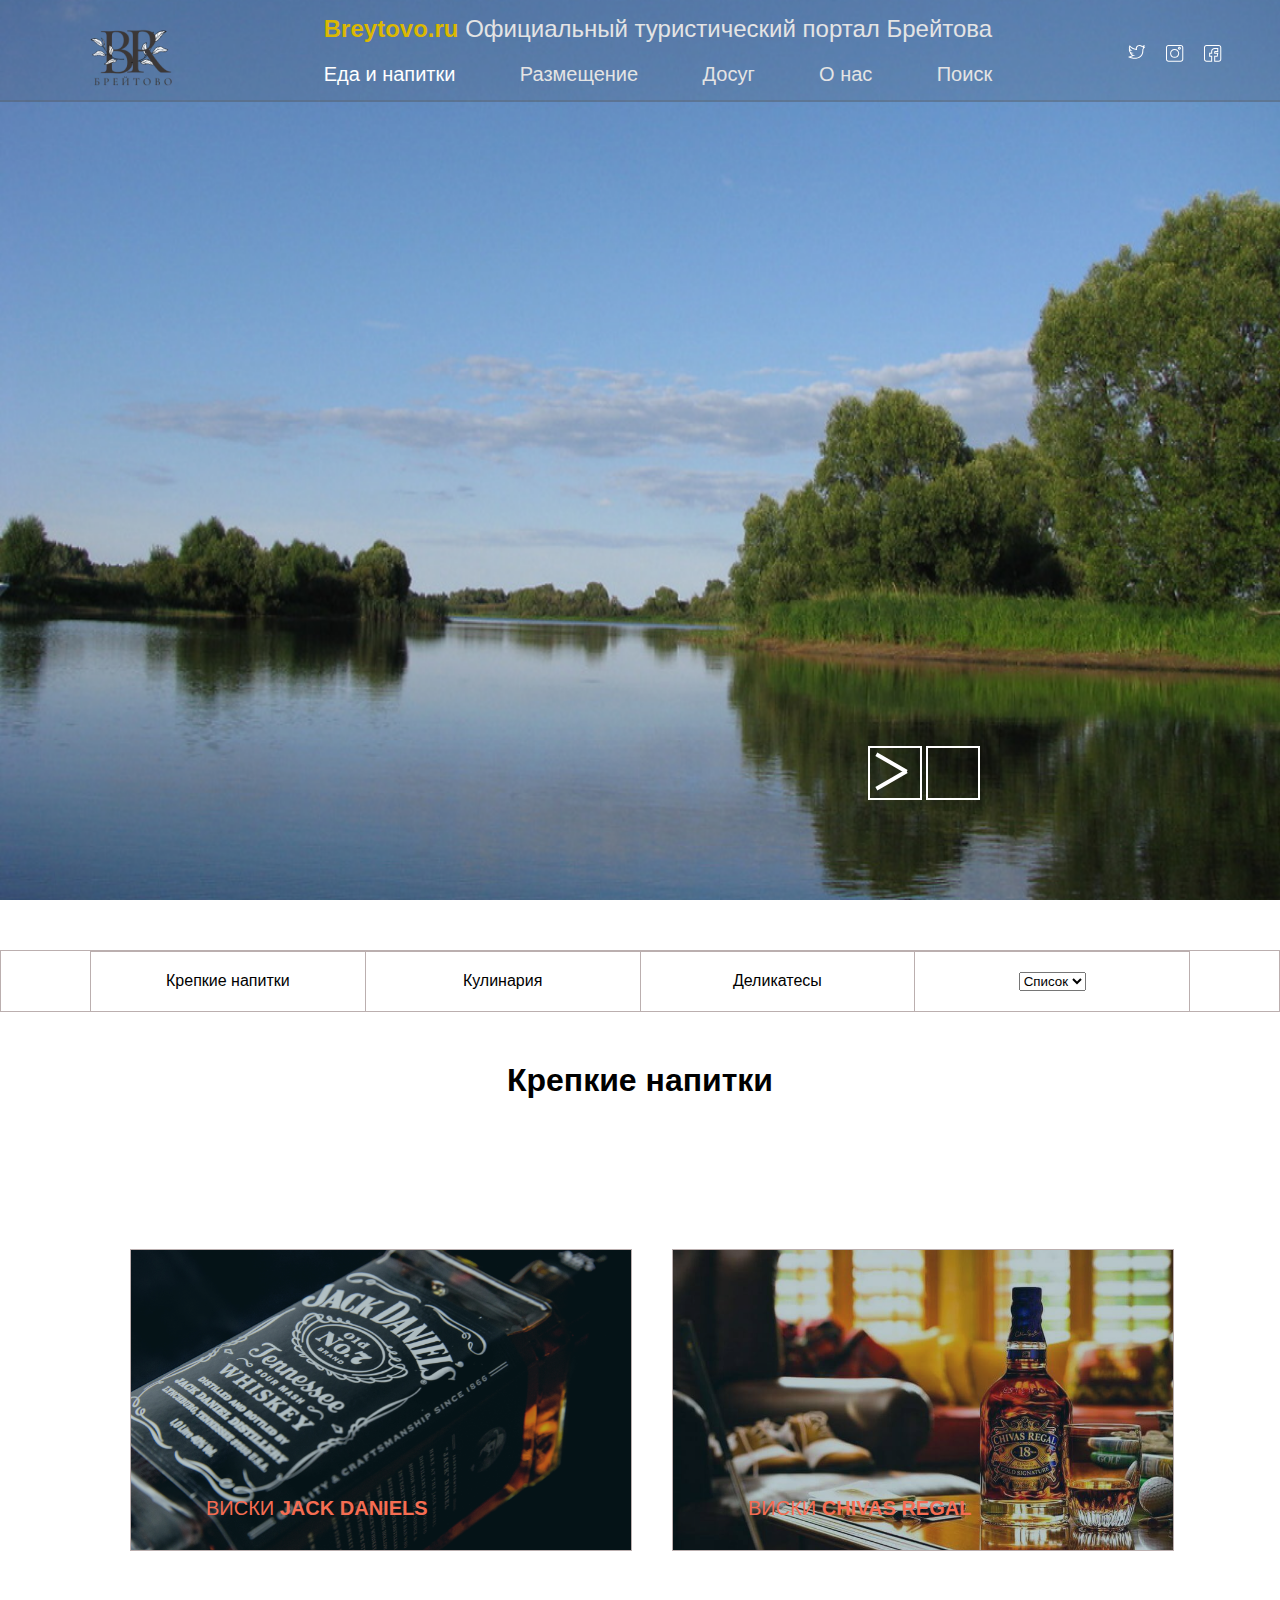
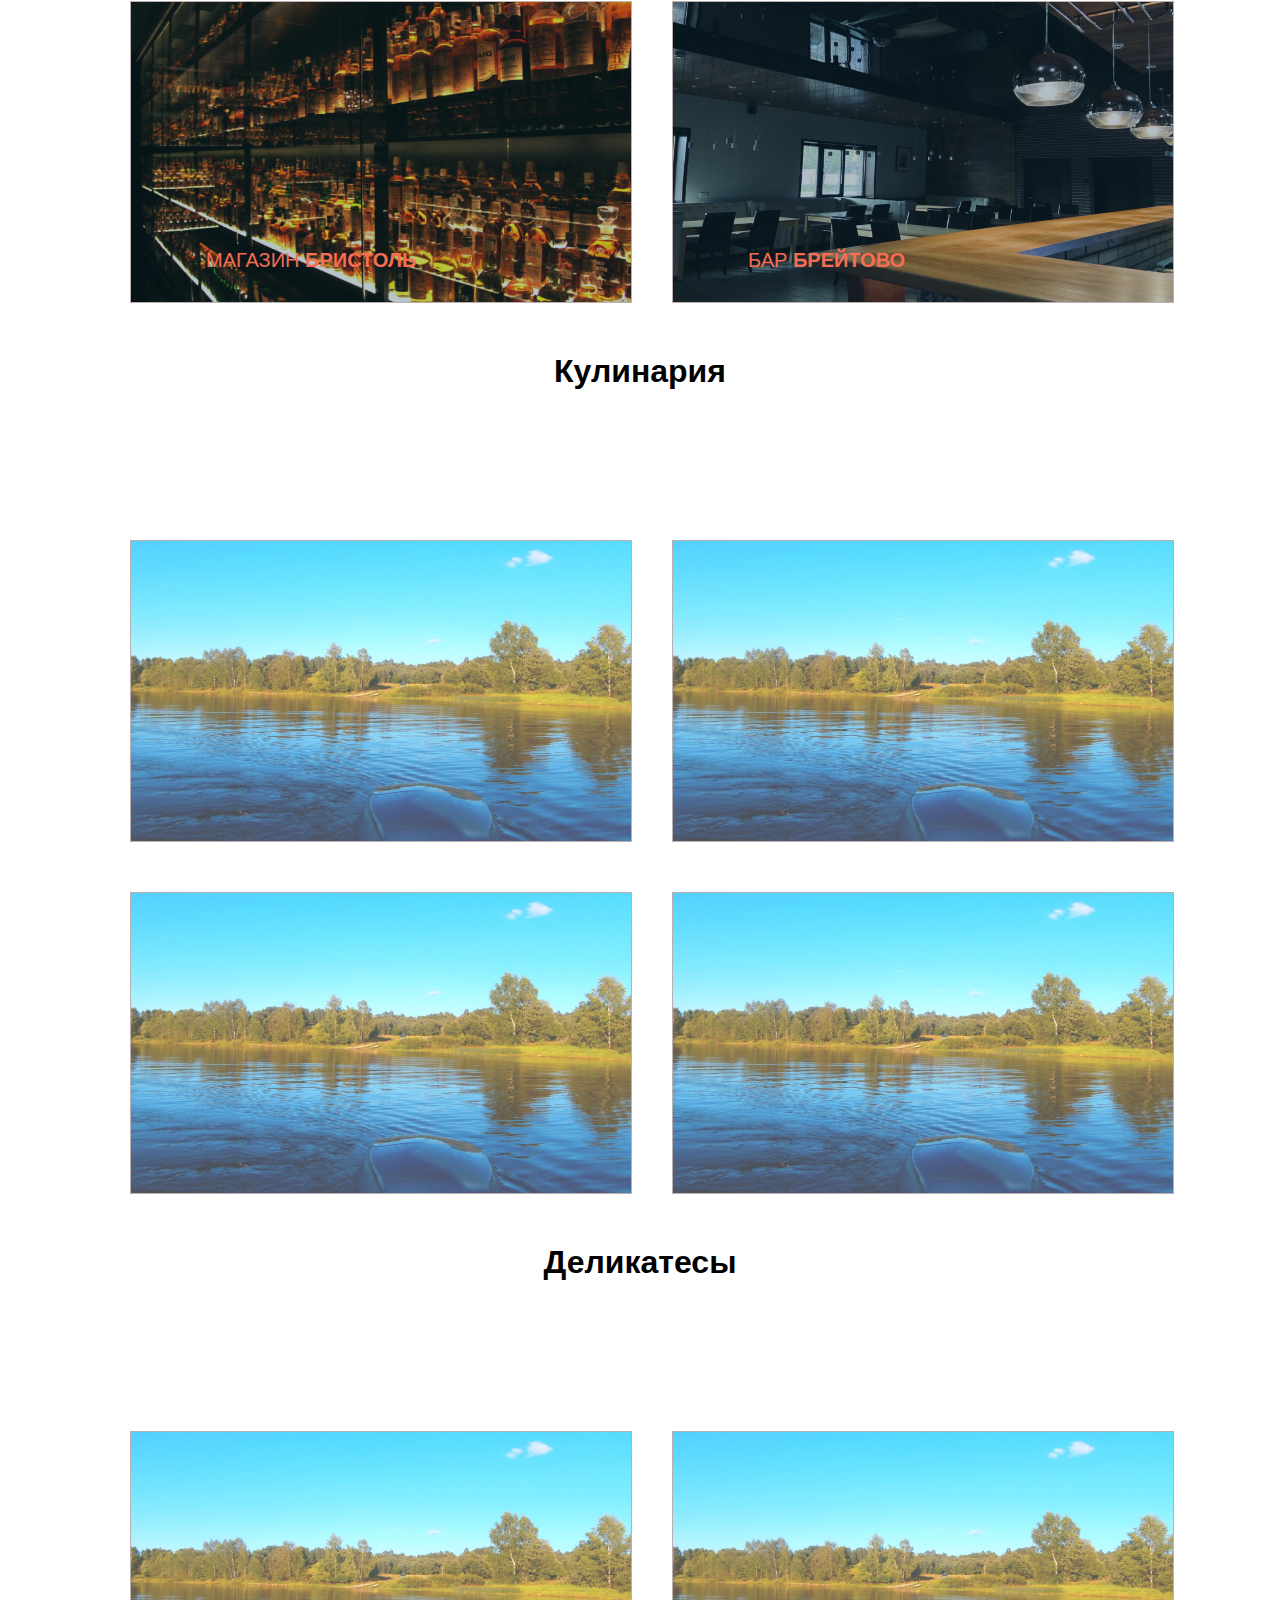
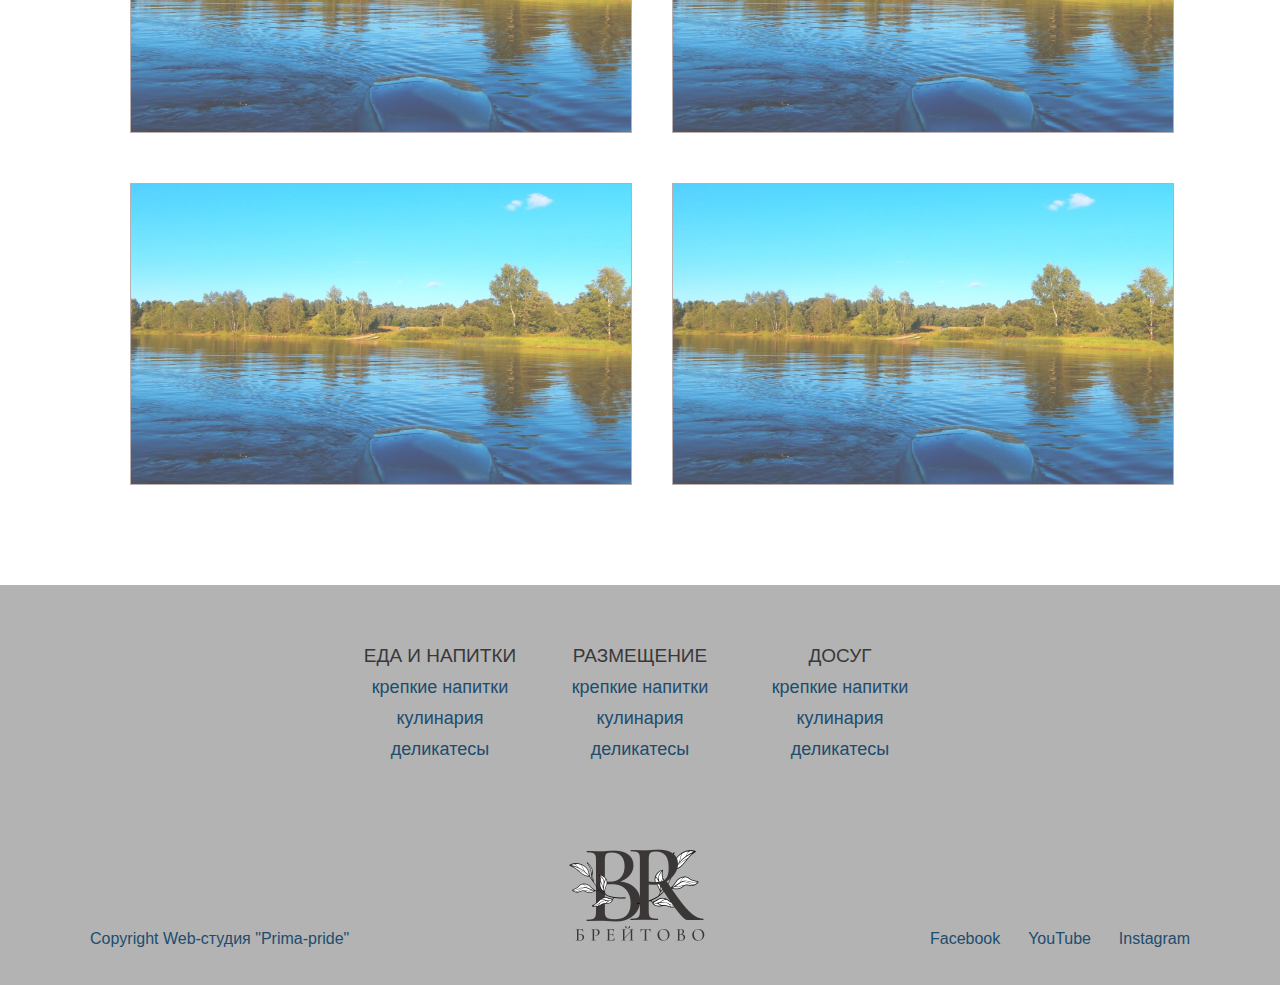
==== pobPage/eat.html @ 68b48aa3 "Add files via upload" ====
<!DOCTYPE html>
<html lang="en">

<head>
  <meta charset="UTF-8">
  <meta http-equiv="X-UA-Compatible" content="IE=edge">
  <meta name="viewport" content="width=device-width, initial-scale=1.0">
  <link rel="stylesheet" href="../style/pobPageStyle/eat.css">
  <title>Document</title>
</head>

<body>
  <header>
    <div class="header-text">
      <div class="header-text-logo">
        <a href='../index.html'><img src="../img/main/logo.png" alt=""></a>
      </div>
      <div class="header-text-upDown">
        <div class="header-text-up">
          <span class='header-text-up-span'>Breytovo.ru</span> Официальный туристический портал Брейтова
        </div>
        <div class="header-text-down">
          <ul>
            <li><a href=''>Еда и напитки</a></li>
            <li>Размещение</li>
            <li>Досуг</li>
            <li>О нас</li>
            <li>Поиск</li>
          </ul>
        </div>
      </div>
      <div class="header-text-right">
        <ul>
          <li><img src="../img/main/twitter.svg" alt=""></li>
          <li><img src="../img/main/inst.svg" alt=""></li>
          <li><img src="../img/main/facebook.svg" alt=""></li>
        </ul>
      </div>

    </div>
    <div class="slider">
      <div class="sliderImg1">
        <img src="../img/main/imgSlider1.png" class='' alt="">
        <img src="../img/main/imgSlider2.jpg" class='' alt="">
        <img src="../img/main/imgSlider3.jpg" class='' alt="">
      </div>
      <div class="switchMainSlider">
        <div class='arrow1'></div>
        <div class='arrow2'></div>
      </div>
    </div>
  </header>
  <div class='test3'>
    <nav>
      <ul>
        <li>
          <div class="eat-category">Крепкие напитки</div>
        </li>
        <li>
          <div class="eat-category">Кулинария</div>
        </li>
        <li>
          <div class="eat-category">Деликатесы</div>
        </li>
        <li>
          <select class="category-representation">
            <option>Список</option>
            <option>Плитка</option>
          </select>
        </li>
      </ul>
    </nav>
    <h1>Крепкие напитки</h1>
    <div class='pob-eat-cards'>
      <div class="pob-eat-cards-ones">
        <figure>
          <img src="../img/pob/drink1.jpg" alt="">
          <figcaption class="pob-eat-cards-ones-description">
            <h3>Виски <span>Jack Daniels</span> </h3>
            <p>Jack Daniels — американский виски, для его изготовления используется более 51 % кукурузы</p>
          </figcaption>
        </figure>
      </div>
      <div class="pob-eat-cards-ones">
        <figure>
          <img src="../img/pob/drink4.jpg" alt="">
          <figcaption class="pob-eat-cards-ones-description">
            <h3>Виски <span>Chivas Regal</span> </h3>
            <p>бренд шотландского виски, который производится винокурней Chivas Brothers</p>
          </figcaption>
        </figure>
      </div>
      <div class="pob-eat-cards-ones">
        <figure>
          <img src="../img/pob/drink_br.jpg" alt="">
          <figcaption class="pob-eat-cards-ones-description">
            <h3>Магазин <span>Бристоль</span> </h3>
            <p>сеть магазинов алкогольной, табачной и продовольственной продукции</p>
          </figcaption>
        </figure>
      </div>
      <div class="pob-eat-cards-ones">
        <figure>
          <img src="../img/pob/drinkBar.jpg" alt="">
          <figcaption class="pob-eat-cards-ones-description">
            <h3>Бар <span>Брейтово</span> </h3>
            <p>Любите ли вы пиво так,<br> как любим его мы?</p>
          </figcaption>
        </figure>
      </div>
    </div>
  </div>
  <h1>Кулинария</h1>
  <div class='pob-eat-cards'>
    <div class="pob-eat-cards-ones">
      <img src="../img/pob/eat.jpg" alt="">
      <div class="pob-eat-cards-ones-description">

        <span>тут должно быть описание</span>
      </div>
    </div>
    <div class="pob-eat-cards-ones">
      <img src="../img/pob/eat.jpg" alt="">
      <div class="pob-eat-cards-ones-description">
        тут должно быть описание
      </div>
    </div>
    <div class="pob-eat-cards-ones">
      <img src="../img/pob/eat.jpg" alt="">
      <div class="pob-eat-cards-ones-description">
        тут должно быть описание
      </div>
    </div>
    <div class="pob-eat-cards-ones">
      <img src="../img/pob/eat.jpg" alt="">
      <div class="pob-eat-cards-ones-description">
        тут должно быть описание
      </div>
    </div>
  </div>
  <h1>Деликатесы</h1>
  <div class='pob-eat-cards'>
    <div class="pob-eat-cards-ones">
      <img src="../img/pob/eat.jpg" alt="">
      <div class="pob-eat-cards-ones-description">
        тут должно быть описание
      </div>
    </div>
    <div class="pob-eat-cards-ones">
      <img src="../img/pob/eat.jpg" alt="">
      <div class="pob-eat-cards-ones-description">
        тут должно быть описание
      </div>
    </div>
    <div class="pob-eat-cards-ones">
      <img src="../img/pob/eat.jpg" alt="">
      <div class="pob-eat-cards-ones-description">
        тут должно быть описание
      </div>
    </div>
    <div class="pob-eat-cards-ones">
      <img src="../img/pob/eat.jpg" alt="">
      <div class="pob-eat-cards-ones-description">
        тут должно быть описание
      </div>
    </div>
  </div>

  <footer>
    <ul class="footer_text">
      <li class="footer_text_1">
        Еда и напитки
        <ul>
          <li>Крепкие напитки</li>
          <li>Кулинария</li>
          <li>Деликатесы</li>
        </ul>
      </li>
      <li class="footer_text_1">Размещение
        <ul>
          <li>Крепкие напитки</li>
          <li>Кулинария</li>
          <li>Деликатесы</li>
        </ul>
      </li>
      <li class="footer_text_1">Досуг
        <ul>
          <li>Крепкие напитки</li>
          <li>Кулинария</li>
          <li>Деликатесы</li>
        </ul>
      </li>
    </ul>
    <div class="bottom_text">
      <div class="bottom_text_1">Copyright Web-студия "Prima-pride"</div>
      <div class="bottom_text_img">
        <img src="../img/main/big-logo.png" class="bottom_text_img_1">
      </div>
      <div class="bottom_text_right">
        <p>Facebook</p>
        <p>YouTube</p>
        <p>Instagram</p>
      </div>
    </div>
  </footer>
</body>

</html>
---- style/pobPageStyle/eat.css ----
*{
  margin:0;
  padding:0;
}
/* Дублирование кода  */
body{
  font-family: 'Roboto', sans-serif;
}
header{
  position: relative;
  width: 100%;
    height: 100vh;      /* мб не работать в брауреах */
}
.header-text{
  position: absolute;
  display: flex;
  justify-content: space-around;
  width: 100%;
  height: 100px;
  background-color:rgba(63, 74, 92, 0.2);
  z-index: 1000;
  border-bottom: 2px solid rgba(90, 90, 90,0.3);
  color:rgba(228, 228, 228, 1)
}
.header-text-upDown{
  font-family: 'Roboto', sans-serif;
  flex-direction: column;
  display: flex;
  justify-content: center;
  font-weight: thin;
  font-size: 24px;
}
.sliderImg1{
  z-index: 10;
  position: absolute;
  overflow: hidden;
  width: 100vw;
  height: 100vh;
}
.sliderImg1 img{
  width: 100vw;
  height: 100vh;
  position: absolute;
  transition:all 7s linear,opacity 0.5s ease;
}
.sliderImg1 img:nth-child(2),.sliderImg1 img:nth-child(3){
 opacity: 0;
}
.trwqtr{
  position:relative
}

.header-text ul{
  display: flex;
  list-style-type: none;
}
.header-text-right ul li{ 
 margin-top: 45px;
 margin-left: 20px;
}
.header-text-down ul{
  margin-top: 20px;
  font-size: 20px;
  display: flex;
  justify-content:space-between
}
.header-text-down ul li a{
  text-decoration: none;
  color:white;
}
.header-text-up-span{
  color: #DBB801;
  font-weight:bold;
}
/* Кнопки для переключения слайдера */
.switchMainSlider{
  display: flex;
  z-index: 1000;
  position:absolute;
  bottom: 100px;
  right:300px;
}
.switchMainSlider div{
  cursor: pointer;
  width: 50px;
  height: 50px;
  border:2px solid white;
  margin-left: 4px;
}
.arrow1::after{
  z-index:1000;
  content: '';
  left: 10px;
  top: 15px;
  transform:rotate(30deg);
  position:absolute;
  width: 35px;
  height: 4px;
  background-color:white;
}
.arrow1::before{
  z-index:1000;
  content: '';
  left: 10px;
  top: 32px;
  transform:rotate(-30deg);
  position:absolute;
  width: 35px;
  height: 4px;
  background-color:white;
}
/* Кнопки для переключения слайдера */
/* класс для скрипта слайдера главных изображений */
.activeOp{
  opacity: 1;
}
.deactivateOp{
  opacity: 0;
}
.activateTranform{
  transition: all 7s linear;
  transform:scale(1.03);
}
/* класс для скрипта слайдера главных изображений */
/* Дублирование кода  */
.test3{
  margin:auto;
  position: relative;
}
h1{
  margin-top: 50px;
  text-align: center;
}
nav{
  margin-top: 50px;
  border: 1px solid rgb(187, 175, 175);
}
nav ul{
  display: flex;
  margin:auto;
  width: 1100px;
  height: 60px;
  justify-content: space-between;
  align-items:center;
  list-style-type: none;
}
nav ul li{
  width:25%;
  height: 100%;
  border: 1.5px solid rgb(187, 175, 175);
  border-left: 0px solid rgb(187, 175, 175);
  border-bottom:0;
  text-align: center;
  
}
.eat-category,.category-representation{
  margin-top: 20px;
}
nav ul li:first-child{
  border-left: 1.5px solid rgb(187, 175, 175);
}
.pob-eat-cards{
  width: 1100px;
  margin: auto;
  margin-top: 100px;
  display: flex;
  flex-wrap: wrap;
}
.pob-eat-cards-ones img{
  width: 500px;
  
}
.pob-eat-cards-ones{
margin-left: 40px;
}


/* Дублирование footer */
footer{
  margin-top: 100px;
  height: 400px;
  background-color:#b3b3b3;
}
.footer_text{
  margin-left: auto;
  margin-right: auto;
  display: flex;
  justify-content:space-between;
  max-width: 600px;
  width: 100%;
}
.footer_text_1{
  font-size: 19px;
  margin-top: 60px;
  font-size: 19px;
  text-transform: uppercase;  
}

.footer_text_1 ul{
  opacity: 1;
  margin-top:10px;
  
}
.footer_text li{
  width: 200px;
  text-align: center;
}
.footer_text_1 ul li{
  margin-top: 10px;
  opacity: 1;
  font-weight: 100;
  font-size: 18px;
  color:#204c6e;
  text-transform: lowercase;
}
.bottom_text{
  display: flex;
}
.bottom_text {
  margin-left: auto;
  margin-right: auto;
  align-items:flex-end;
  justify-content:space-between;
  width: 100%;
  max-width: 1100px;
}
.bottom_text {
  color:#204c6e;
}
.bottom_text_1{
  width: 260px;
}
.bottom_text_img_text{
  text-align: center;
  margin-bottom: 30px;
  color: rgb(87, 45, 45);
  font-size: 30px;
  font-weight: bold;
  font-family: 'Neucha', cursive;
}
.bottom_text_img_1{
  width:250px;
  height: 184px;  
  padding-left: 90px;
  padding-right: 90px;
}
.bottom_text_right{
  width: 260px;
  display: flex;
  justify-content:space-between;
}
footer ul{
   list-style-type: none;
}
.footer_text_1{
  color:#393839;
  font-family:'Times New Roman' sans-serif;
}

/* Дублирование footer */

/* работа над позиционированием текста в картинке */
.pob-eat-cards-ones img{
  display: block;
  opacity: 0.7;
  width:calc(250px+100px);
  height: 300px;
  transform:scale(1.2);
  transition: opacity 0.35s, transform 0.35s;
}
/* backface-visibility: hidden; */
.pob-eat-cards-ones figure{
  overflow: hidden;
  background-color: #12414d;
}
.pob-eat-cards-ones {
  margin-top: 50px;
  position:relative;
  border:1px solid rgb(187, 175, 175);
}
.pob-eat-cards-ones-description{
  position:absolute;
  width: 350px;
  color:white;
  left: 75px;
  bottom: -40px;
}
.pob-eat-cards-ones-description h3{
  transition:transform 0.15s linear;
  text-transform: uppercase;
	font-size: 1.25em;
  color: #f66d52;
  font-weight: 300;
  padding-bottom: 10px;
}
.pob-eat-cards-ones-description h3 span{
  font-weight: 600;
}
.pob-eat-cards-ones{
  overflow: hidden;
}
.pob-eat-cards-ones-description p{
  background-color:rgba(0, 0, 0, 0.5);
  height: 50px;
  padding:5px 10px;
  opacity: 0;
   text-transform: uppercase;
   font-size: 14px;
   letter-spacing: 0.9px;
  transition:transform 0.4s ease-in-out,opacity 0.2s ease-in-out;
}
.pob-eat-cards-ones:hover p{
  opacity: 1;
}
.pob-eat-cards-ones:hover img{
  transform: translate3d(0,0,0);
  opacity: 1;
}
.pob-eat-cards-ones:hover .pob-eat-cards-ones-description h3{
transform:translate(0,-40px)
}
.pob-eat-cards-ones:hover .pob-eat-cards-ones-description p{
transform:translate(0,-40px)
}
/* работа над позиционированием текста в картинке */
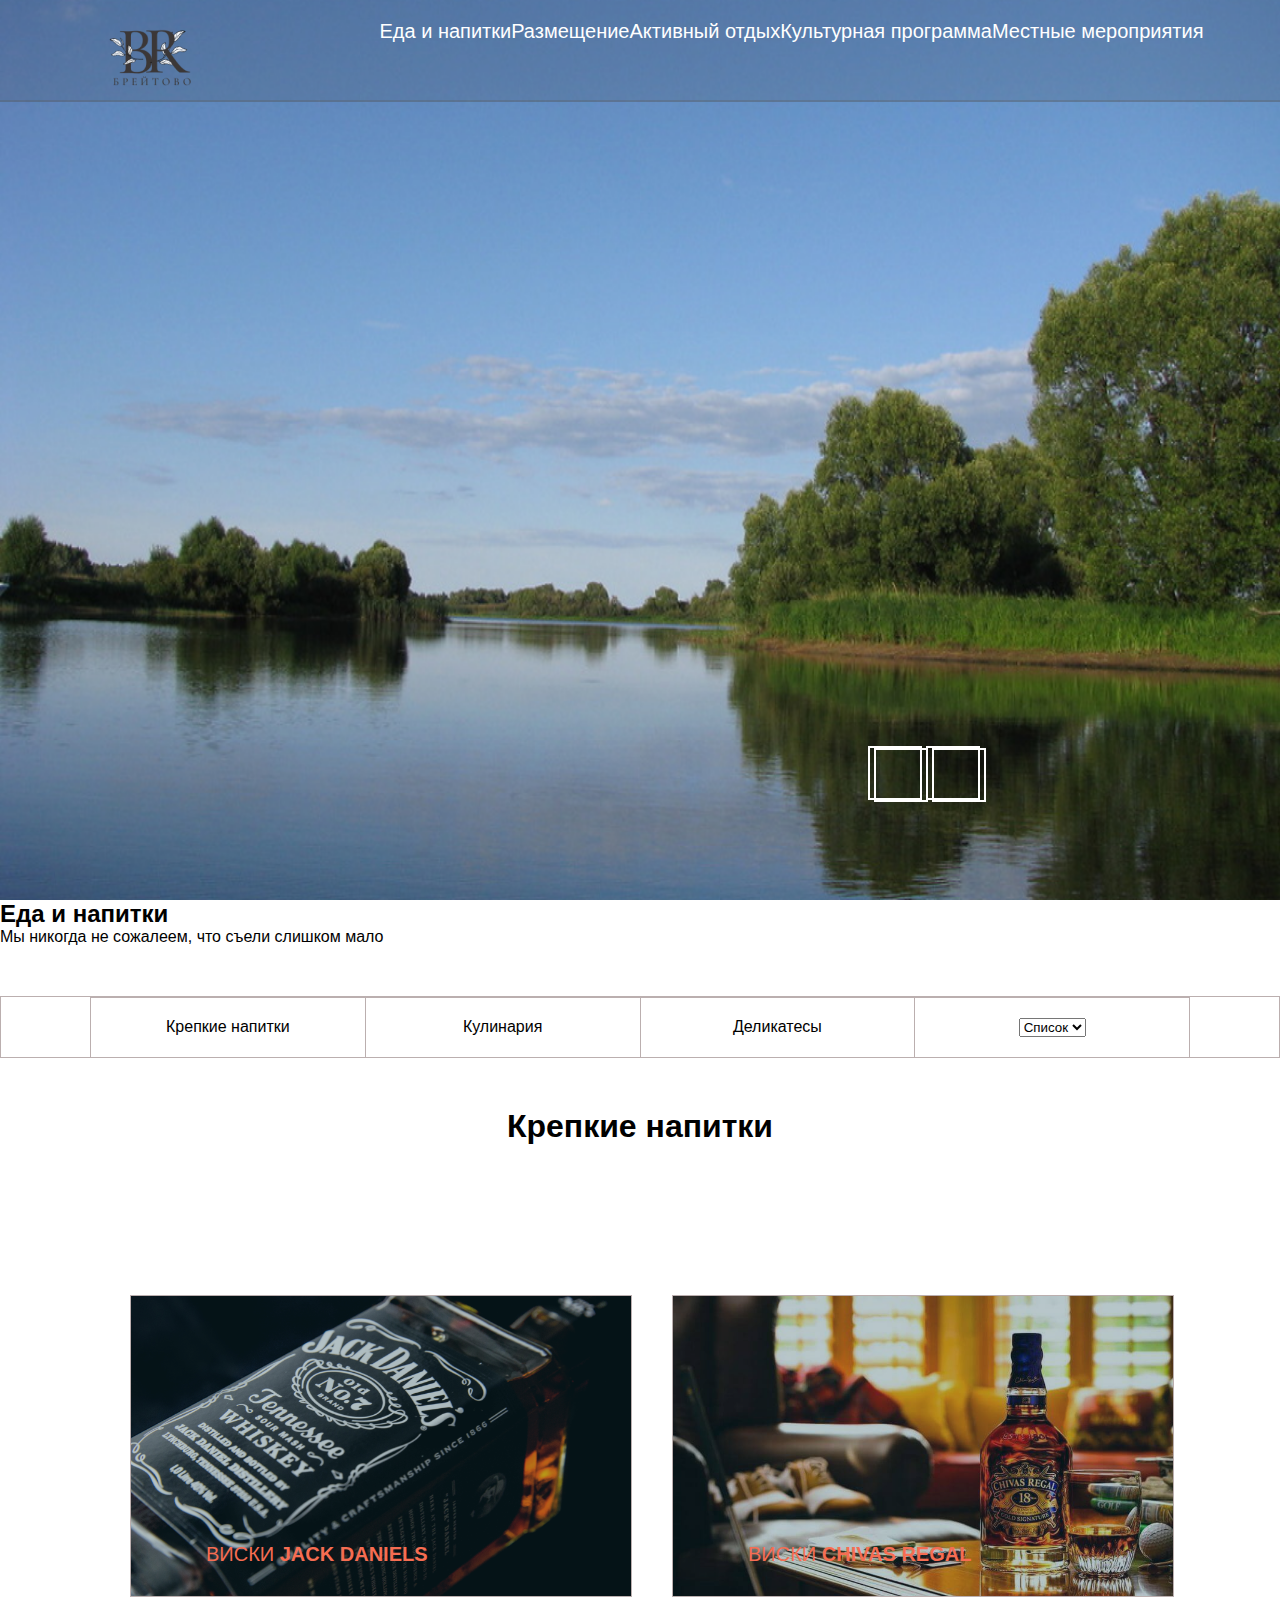
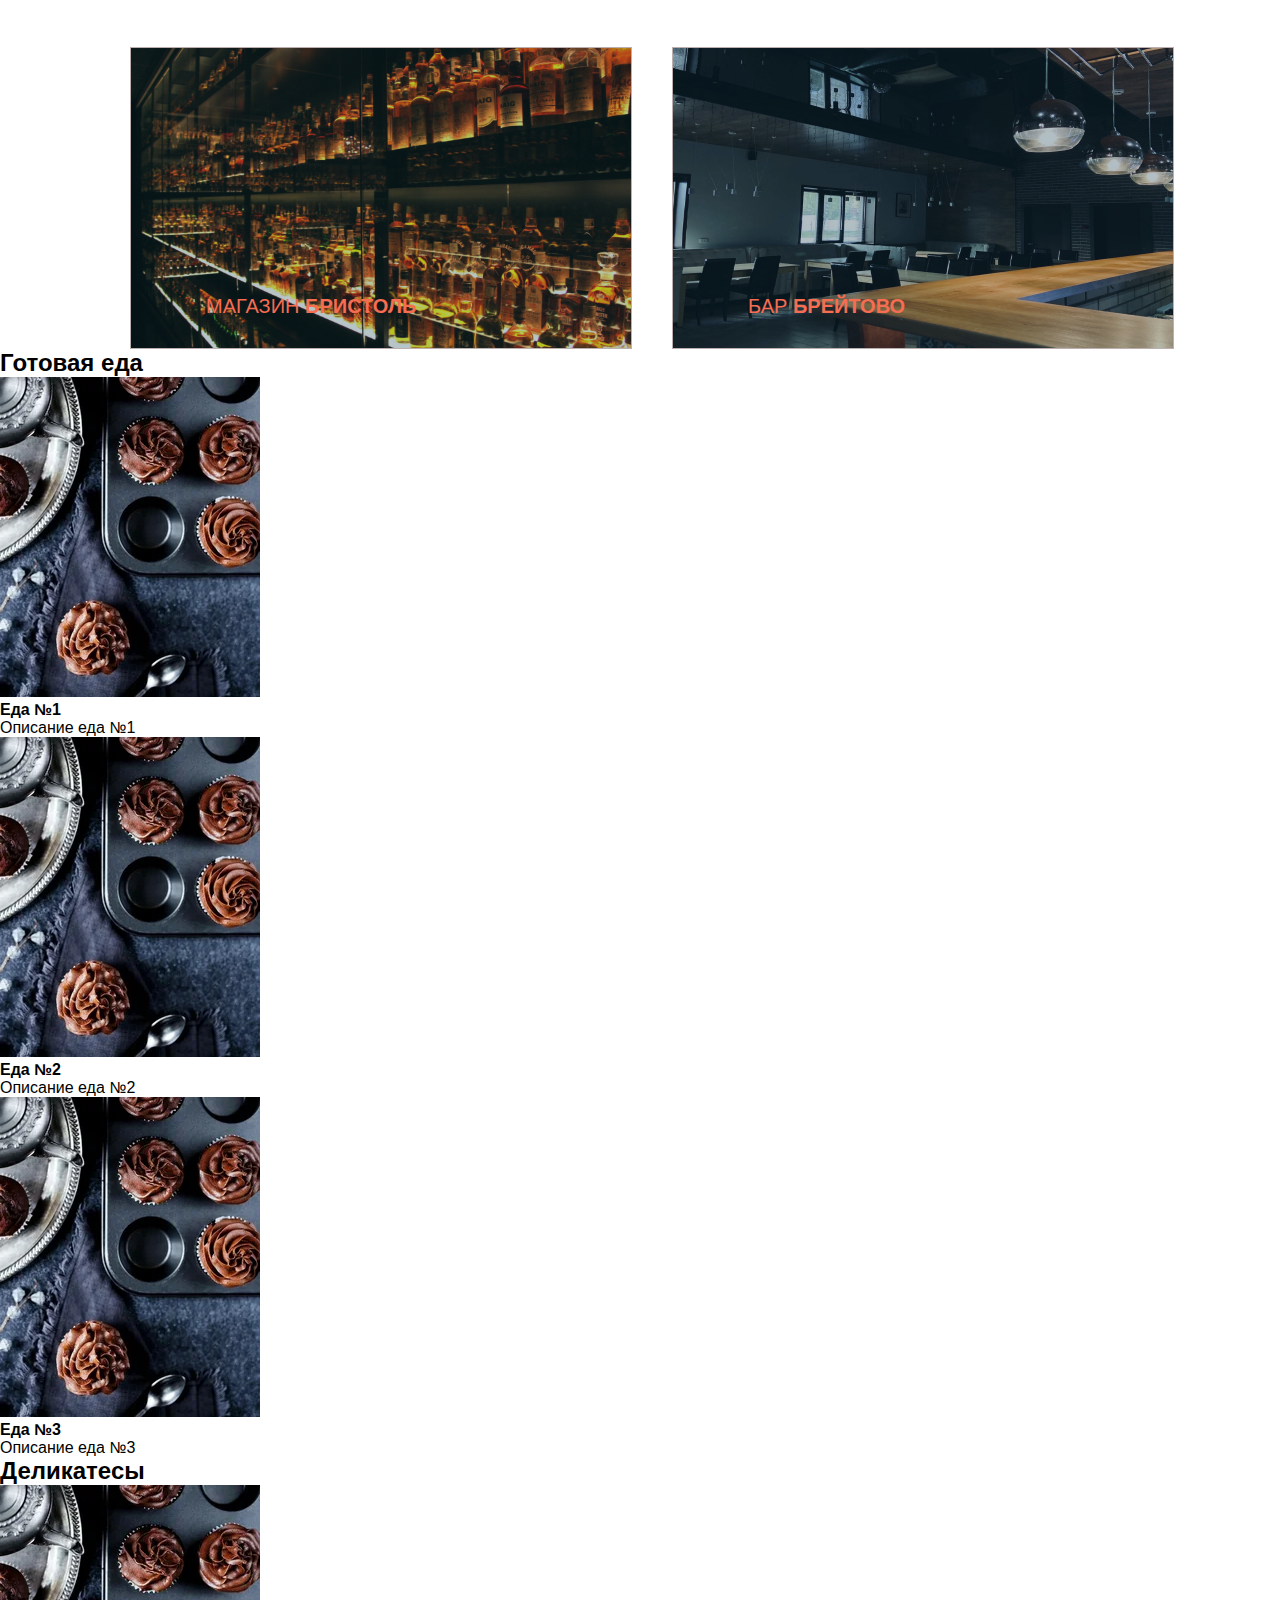
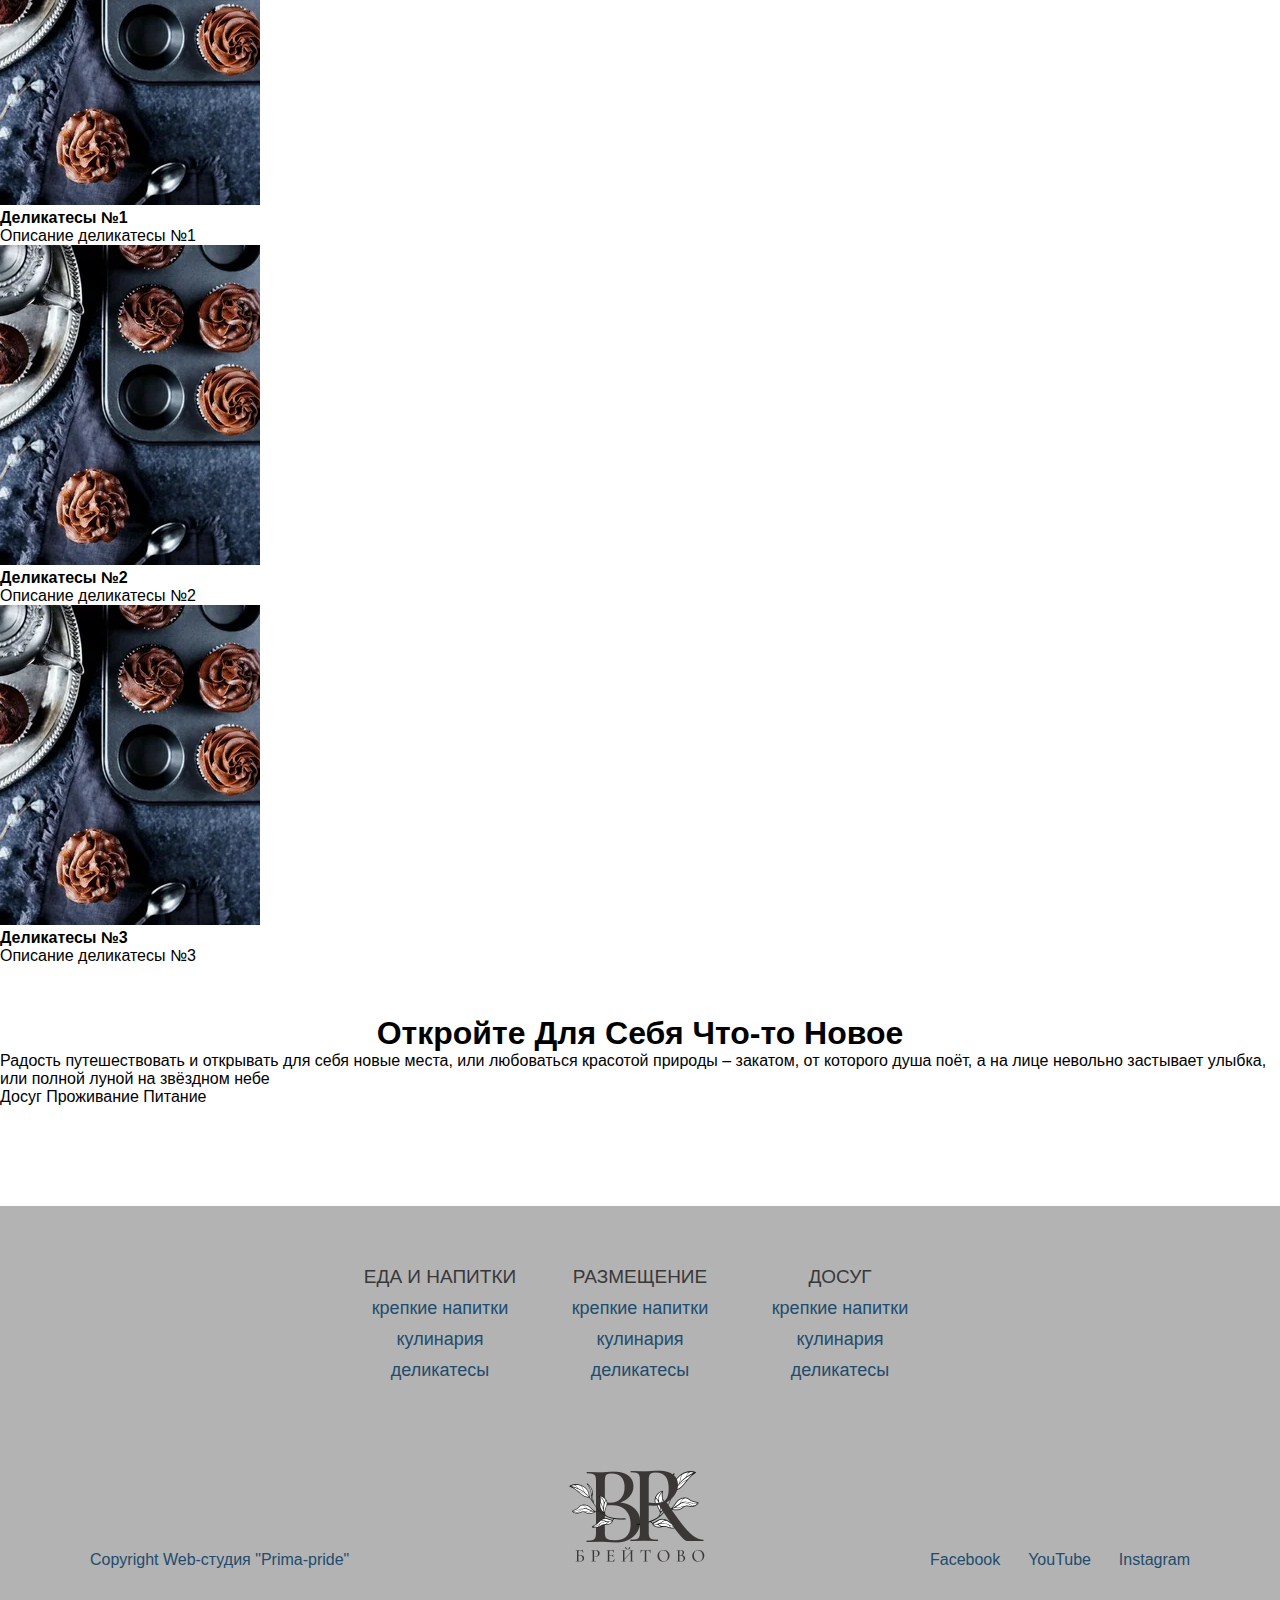
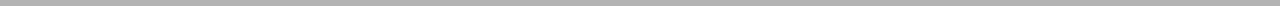
==== commit 7c7dff98: "Add files via upload" ====
--- a/pobPage/eat.html
+++ b/pobPage/eat.html
@@ -6,70 +6,89 @@
   <meta http-equiv="X-UA-Compatible" content="IE=edge">
   <meta name="viewport" content="width=device-width, initial-scale=1.0">
   <link rel="stylesheet" href="../style/pobPageStyle/eat.css">
+  <link rel="preconnect" href="https://fonts.googleapis.com">
+  <link rel="preconnect" href="https://fonts.gstatic.com" crossorigin>
+  <link href="https://fonts.googleapis.com/css2?family=Raleway:wght@100;200;300;700&display=swap" rel="stylesheet">
   <title>Document</title>
 </head>
 
 <body>
   <header>
     <div class="header-text">
-      <div class="header-text-logo">
-        <a href='../index.html'><img src="../img/main/logo.png" alt=""></a>
-      </div>
-      <div class="header-text-upDown">
-        <div class="header-text-up">
-          <span class='header-text-up-span'>Breytovo.ru</span> Официальный туристический портал Брейтова
-        </div>
+      <div class="header-text-up">
+        <div class="header-text-up-contact"> 
+        </div> 
+          <img src="../img/main/logo.png" alt="">  
+        <div class="header-text-up-social"></div>
+      </div>
+      <div class="header-text-down">
         <div class="header-text-down">
           <ul>
-            <li><a href=''>Еда и напитки</a></li>
-            <li>Размещение</li>
-            <li>Досуг</li>
-            <li>О нас</li>
-            <li>Поиск</li>
+            <li><a href="./pobPage/eat.html">Еда и напитки</a></li>
+            <li><a href='./pobPage/place.html'>Размещение</a></li>
+            <li><a href='./pobPage/activeChill.html'>Активный отдых</a></li>
+            <li><a href='./pobPage/culture.html'>Культурная программа</a></li>
+            <li><a href='./pobPage/localMer.html'>Местные мероприятия</a></li>
           </ul>
         </div>
       </div>
-      <div class="header-text-right">
-        <ul>
-          <li><img src="../img/main/twitter.svg" alt=""></li>
-          <li><img src="../img/main/inst.svg" alt=""></li>
-          <li><img src="../img/main/facebook.svg" alt=""></li>
-        </ul>
-      </div>
-
-    </div>
+    </div>
+
     <div class="slider">
       <div class="sliderImg1">
-        <img src="../img/main/imgSlider1.png" class='' alt="">
-        <img src="../img/main/imgSlider2.jpg" class='' alt="">
-        <img src="../img/main/imgSlider3.jpg" class='' alt="">
+        <img class='slide' src="../img/main/imgSlider1.png"  alt="">
+      </div>
+      <div class="chitates">
+        <p class="chitates-more">"Кто-то самый важный в твоей жизни обязательно появится, словно из воздуха, если только для него есть место. Если это место уже кем-то создано, если вся система уже запущена"</p>
+        <p class="chitates-autor">-Вера Шенгелия</p>
       </div>
       <div class="switchMainSlider">
-        <div class='arrow1'></div>
-        <div class='arrow2'></div>
-      </div>
-    </div>
+        <div class='prev'>
+          <div class="arrowl arrow-right"></div>
+        </div>
+        <div class='next'>
+          <div class="arrowR arrow-left"></div>
+        </div>
+      </div>
+      <div class="header-bottom-text">
+        <a  href="#one" class="share-header-bottom-text">
+          <span>Прокрутите вниз </span>
+          <div class='prev'>
+            <div class="arrowB arrow-bottom"></div>
+          </div>
+          <span>для получения информации</span>
+        </a>
+      </div>
+    </div>
+
   </header>
+
+
+  <div class='eat-header'>
+    <h2>Еда и напитки</h2>
+    <p>Мы никогда не сожалеем, что съели слишком мало</p>
+  </div>
+  <nav>
+    <ul>
+      <li>
+        <div class="eat-category">Крепкие напитки</div>
+      </li>
+      <li>
+        <div class="eat-category">Кулинария</div>
+      </li>
+      <li>
+        <div class="eat-category">Деликатесы</div>
+      </li>
+      <li>
+        <select class="category-representation">
+          <option>Список</option>
+          <option>Плитка</option>
+        </select>
+      </li>
+    </ul>
+  </nav>
   <div class='test3'>
-    <nav>
-      <ul>
-        <li>
-          <div class="eat-category">Крепкие напитки</div>
-        </li>
-        <li>
-          <div class="eat-category">Кулинария</div>
-        </li>
-        <li>
-          <div class="eat-category">Деликатесы</div>
-        </li>
-        <li>
-          <select class="category-representation">
-            <option>Список</option>
-            <option>Плитка</option>
-          </select>
-        </li>
-      </ul>
-    </nav>
+
     <h1>Крепкие напитки</h1>
     <div class='pob-eat-cards'>
       <div class="pob-eat-cards-ones">
@@ -110,61 +129,85 @@
       </div>
     </div>
   </div>
-  <h1>Кулинария</h1>
-  <div class='pob-eat-cards'>
-    <div class="pob-eat-cards-ones">
-      <img src="../img/pob/eat.jpg" alt="">
-      <div class="pob-eat-cards-ones-description">
-
-        <span>тут должно быть описание</span>
-      </div>
-    </div>
-    <div class="pob-eat-cards-ones">
-      <img src="../img/pob/eat.jpg" alt="">
-      <div class="pob-eat-cards-ones-description">
-        тут должно быть описание
-      </div>
-    </div>
-    <div class="pob-eat-cards-ones">
-      <img src="../img/pob/eat.jpg" alt="">
-      <div class="pob-eat-cards-ones-description">
-        тут должно быть описание
-      </div>
-    </div>
-    <div class="pob-eat-cards-ones">
-      <img src="../img/pob/eat.jpg" alt="">
-      <div class="pob-eat-cards-ones-description">
-        тут должно быть описание
-      </div>
-    </div>
-  </div>
-  <h1>Деликатесы</h1>
-  <div class='pob-eat-cards'>
-    <div class="pob-eat-cards-ones">
-      <img src="../img/pob/eat.jpg" alt="">
-      <div class="pob-eat-cards-ones-description">
-        тут должно быть описание
-      </div>
-    </div>
-    <div class="pob-eat-cards-ones">
-      <img src="../img/pob/eat.jpg" alt="">
-      <div class="pob-eat-cards-ones-description">
-        тут должно быть описание
-      </div>
-    </div>
-    <div class="pob-eat-cards-ones">
-      <img src="../img/pob/eat.jpg" alt="">
-      <div class="pob-eat-cards-ones-description">
-        тут должно быть описание
-      </div>
-    </div>
-    <div class="pob-eat-cards-ones">
-      <img src="../img/pob/eat.jpg" alt="">
-      <div class="pob-eat-cards-ones-description">
-        тут должно быть описание
-      </div>
-    </div>
-  </div>
+
+
+  <div class="to_visit">
+    <!-- <div class="to_visit_header">Things to do</div> -->
+    <h2 class="to_visit_header">Готовая еда</h2>
+    <div class="to_visit_cards">
+      <div class="to_visit_cards_1">
+        <img src="../img/pob/share_eat_drink.webp" alt="" class="to_visit_cards_img">
+        <figcaption>
+          <h4>Еда №1</h4>
+          <p>Описание еда №1</p>
+        </figcaption>
+      </div>
+      <div class="to_visit_cards_1">
+        <img src="../img/pob/share_eat_drink.webp" alt="" class="to_visit_cards_img">
+        <figcaption>
+          <h4>Еда №2</h4>
+          <p>Описание еда №2</p>
+        </figcaption>
+      </div>
+      <!-- to_visit_cards_1 -->
+      <div class="to_visit_cards_1">
+        <img src="../img/pob/share_eat_drink.webp" alt="" class="to_visit_cards_img">
+        <figcaption>
+          <h4>Еда №3</h4>
+          <p>Описание еда №3</p>
+        </figcaption>
+      </div>
+    </div>
+    <!-- to_visit_cards -->
+  </div>
+
+  <div class="to_visit">
+    <!-- <div class="to_visit_header">Things to do</div> -->
+    <h2 class="to_visit_header">Деликатесы</h2>
+    <div class="to_visit_cards">
+      <div class="to_visit_cards_1">
+        <img src="../img/pob/share_eat_drink.webp" alt="" class="to_visit_cards_img">
+        <figcaption>
+          <h4>Деликатесы №1</h4>
+          <p>Описание деликатесы №1</p>
+        </figcaption>
+      </div>
+      <div class="to_visit_cards_1">
+        <img src="../img/pob/share_eat_drink.webp" alt="" class="to_visit_cards_img">
+        <figcaption>
+          <h4>Деликатесы №2</h4>
+          <p>Описание деликатесы №2
+          </p>
+        </figcaption>
+      </div>
+      <!-- to_visit_cards_1 -->
+      <div class="to_visit_cards_1">
+        <img src="../img/pob/share_eat_drink.webp" alt="" class="to_visit_cards_img">
+        <figcaption>
+          <h4>Деликатесы №3</h4>
+          <p>Описание деликатесы №3</p>
+        </figcaption>
+      </div>
+    </div>
+    <!-- to_visit_cards -->
+  </div>
+
+  
+
+  <figure class="share-img">
+    <div class="share-group">
+      <h1>Откройте Для Себя Что-то Новое</h1>
+      <p>Радость путешествовать и открывать для себя новые места, или любоваться красотой природы – закатом, от которого
+        душа
+        поёт, а на лице невольно застывает улыбка, или полной луной на звёздном небе</p>
+      <div class="group-button">
+        <a>Досуг</a>
+        <a>Проживание</a>
+        <a>Питание</a>
+      </div>
+    </div>
+  </figure>
+
 
   <footer>
     <ul class="footer_text">
@@ -203,6 +246,7 @@
       </div>
     </div>
   </footer>
+  <script src='../script/eat.js'></script>
 </body>
 
 </html>